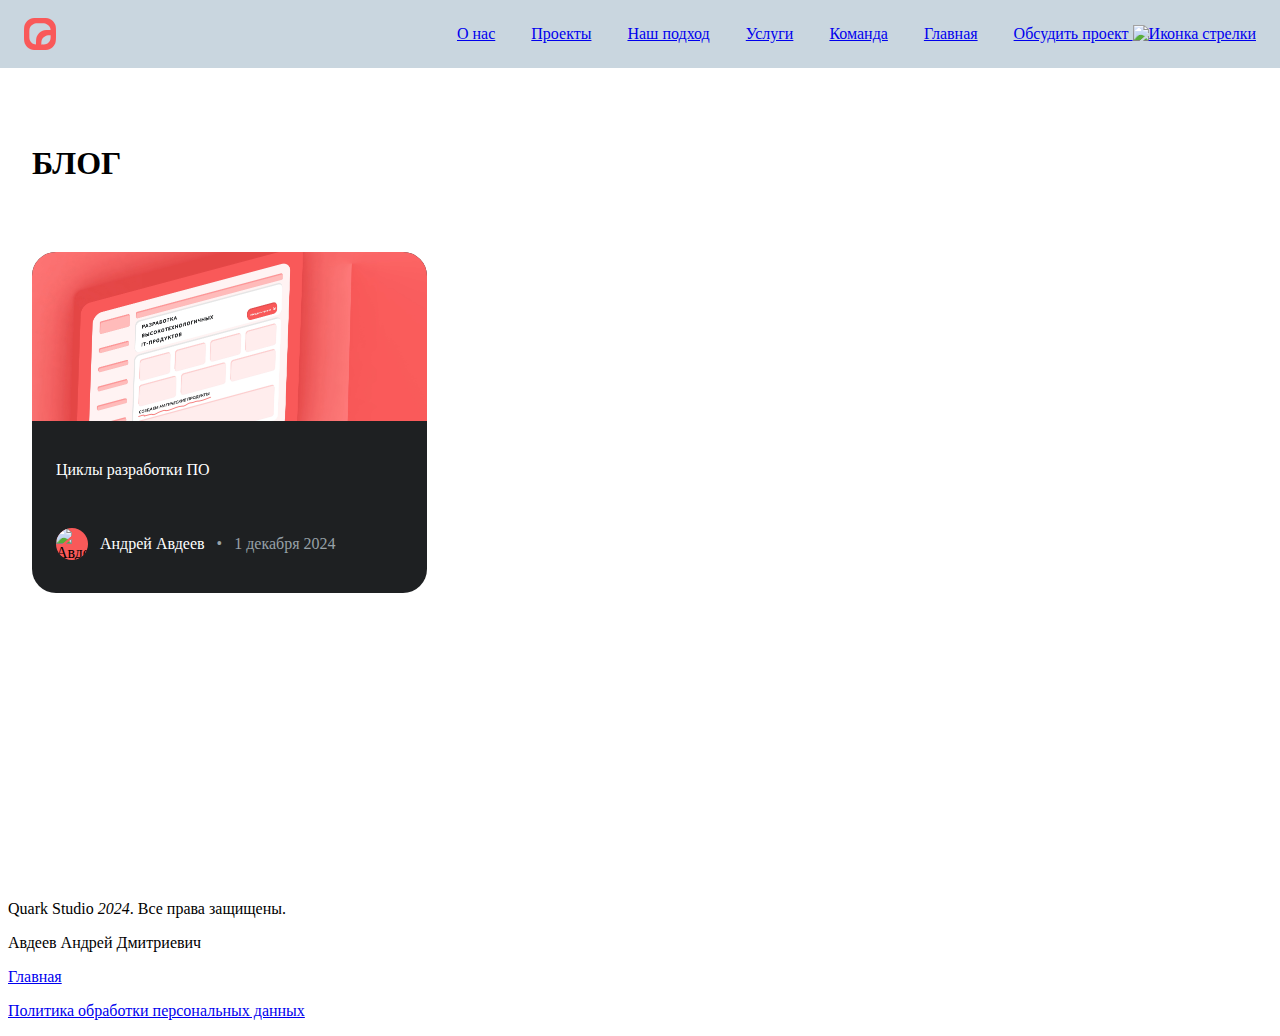
==== blog.html @ f485f205 "blog and updates" ====
<!DOCTYPE html>
<html lang="ru">
<head>
    <meta charset="UTF-8">
    <meta name="viewport" content="width=device-width, initial-scale=1.0">

    <title>Блог Quark Studio</title>
    <meta name="description" content="Блог о последних тенденциях и решениях для бизнеса любого масштаба.">
    <meta name="keywords" content="it блок, бизнес блог, блог quark studio, блог qstudio, блог кварк студия">

    <meta property="og:title" content="Блог Quark Studio">
    <meta property="og:description" content="Блог о последних тенденциях и решениях для бизнеса любого масштаба.">
    <meta property="og:image" content="files/branding/social-image.jpg">
    <meta property="og:image:width" content="1200">
    <meta property="og:image:height" content="630">
    <meta property="og:url" content="https://qstudio.tech/blog">
    <meta property="og:type" content="website">
    <meta property="og:site_name" content="Quark Studio">
    <meta property="og:locale" content="ru_RU">

    <link rel="icon" href="files/branding/logo.svg" type="image/svg+xml">

    <link rel="preconnect" href="https://fonts.googleapis.com">
    <link rel="preconnect" href="https://fonts.gstatic.com" crossorigin>
    <link href="https://fonts.googleapis.com/css2?family=Mulish:ital,wght@0,200..1000;1,200..1000&display=swap" rel="stylesheet">

    <link rel="stylesheet" href="css/index/index.css">
    <link rel="stylesheet" href="css/main/button.css">
    <link rel="stylesheet" href="css/main/text.css">
    <link rel="stylesheet" href="css/index/header.css">
    <link rel="stylesheet" href="css/index/footer.css">

    <link rel="stylesheet" href="css/blog/main.css">
</head>
<body>
<header>
    <img id="logo" src="files/branding/logo.svg" alt="Логотип Quark Studio"/>

    <img id="hamburger" src="files/icons/hamburger.svg" alt="Иконка меню"/>

    <div id="navigation-items-div">
        <a href="/#about">О нас</a>
        <a href="/#projects">Проекты</a>
        <a href="/#attitude">Наш подход</a>
        <a href="/#services">Услуги</a>
        <a href="/#team">Команда</a>
        <a href="/">Главная</a>
        <a href="/#contact" class="button">
            Обсудить проект
            <img src="files/icons/arrow.svg" alt="Иконка стрелки"/>
        </a>
    </div>

    <div id="navigation-mobile-items-div">
        <a href="/#about">О нас</a>
        <a href="/#projects">Проекты</a>
        <a href="/#attitude">Наш подход</a>
        <a href="/#services">Услуги</a>
        <a href="/#team">Команда</a>
        <a href="/">Главная</a>
        <a></a>
        <a href="/#contact" class="button">
            Обсудить проект
            <img src="files/icons/arrow.svg" alt="Иконка стрелки"/>
        </a>
        <img id="navigation-icon-exit" src="files/icons/exit.svg" alt="Иконка закрытия">
    </div>
</header>

<section id="main">
    <div id="main-title-div">
        <h1>БЛОГ</h1>
    </div>
    <div class="grid-container">
        <div class="grid-item" onclick="window.open('https://vc.ru/dev/1685134-cikl-razrabotki-po', '_blank', 'noopener,noreferrer');">
            <div class="image-wrapper" style="background-color: rgba(249, 89, 89, 1)">
                <img src="files/blog/cover/cover-1.jpg" alt="Циклы разработки ПО" class="image" />
            </div>
            <div class="content">
                <p>Циклы разработки ПО</p>
                <div class="writer">
                    <img src="files/images/team-1.png" alt="Авдеев Андрей"  style="background: rgba(249, 89, 89, 1)">
                    <div class="writer-text">
                        <p class="subtitle">Андрей Авдеев</p>
                        <p class="subtitle" style="color: #97A1A7">•   1 декабря 2024</p>
                    </div>
                </div>
            </div>
        </div>
    </div>
</section>

<footer>
    <div id="footer-description-div">
        <p class="subtitle">Quark Studio <i>2024</i>. Все права защищены.</p>
        <p class="subtitle">Авдеев Андрей Дмитриевич</p>
    </div>
    <div id="footer-private-police-div">
        <a href="/">
            <p class="subtitle-link">Главная</p>
        </a>
        <a href="/police">
            <p class="subtitle-link">Политика обработки персональных данных</p>
        </a>
    </div>
</footer>
<script src="js/index/header.js"></script>
<script src="js/blog/index.js"></script>
</body>
</html>
---- css/index/header.css ----
header {
    display: flex;
    justify-content: space-between;
    align-items: center;
    width: 100%;
    height: 68px;
    padding: 0 24px;
    box-sizing: border-box;
    position: fixed;
    top: 0;
    left: 0;
    right: 0;
    z-index: 1000;
    background-color: #C9D6DF;
    transition: border-bottom 0.3s ease;
    border-bottom: 0 solid rgba(0, 0, 0, 0);
}

header.scrolled {
    border-bottom: 1px solid rgba(151, 161, 167, 0.25);
}

#logo {
    height: 32px;
    width: 32px;
}

#navigation-items-div {
    display: flex;
    align-items: center;
    gap: 36px;
}


#hamburger {
    display: none;
    flex-direction: column;
    cursor: pointer;
    height: 20px;
    width: 22px;
}

#navigation-mobile-items-div {
    display: none;
    position: fixed;
    top: 0;
    left: 0;
    width: 100%;
    height: 100%;
    background-color: #C9D6DF;
    justify-content: center;
    align-items: center;
    flex-direction: column;
    gap: 24px;
    z-index: 1001;
}

#navigation-icon-exit {
    position: fixed;
    top: 18px;
    right: 18px;
    cursor: pointer;
}

@media (max-width: 1024px) {
    header {
        height: 54px;
        padding: 0 18px;
    }

    #logo {
        height: 24px;
        width: 24px;
    }

    #navigation-items-div {
        display: none;
    }

    #hamburger {
        display: flex;
    }

    #navigation-mobile-items-div.active {
        display: flex;
    }
}
---- css/blog/main.css ----
#main {
    width: calc(100vw - 24px - 24px);
    min-height: calc(100vh - 116px - 24px);
    padding: 116px 24px 0 24px;
    display: flex;
    flex-direction: column;
    gap: 48px;
}

.grid-container {
    column-count: 3;
    column-gap: 24px;
}

.image-wrapper {
    position: relative;
    width: 100%;
    height: 0;
    padding-bottom: 42.85%; /* Соотношение сторон 21:9, 9/21 = 0.4285, умножаем на 100 */
    overflow: hidden;
}

.grid-item {
    background-color: #1E2022;
    border-radius: 24px;
    margin-bottom: 24px;
    overflow: hidden;
    display: inline-block;
    width: 100%;
}

.grid-item img {
    width: 100%;
    height: auto;
    display: block;
}

.content {
    padding: 24px;
    display: flex;
    flex-direction: column;
    gap: 24px;
}

.content p {
    color: #FFFFFF;
    display: inline-block;
    width: auto;
}

.writer {
    display: flex;
    flex-direction: row;
    align-items: center;
    gap: 12px;
}

.writer-text {
    display: flex;
    flex-direction: row;
    align-items: center;
    flex-wrap: wrap;
    gap: 0 12px;
}

.writer-text .subtitle {
    max-lines: 1;
    white-space: nowrap;
}

.writer img {
    height: 32px;
    width: 32px;
    border-radius: 32px;
    display: block;
}

.grid-item:hover {
    background-color: rgba(30, 32, 34, 0.75);
}


@media (max-width: 1024px) {
    #main {
        width: calc(100vw - 18px - 18px);
        min-height: calc(100vh - 90px - 18px);
        padding: 90px 18px 0 18px;
        gap: 36px;
    }

    .grid-container {
        column-count: 2;
        column-gap: 18px;
    }

    .grid-item {
        border-radius: 18px;
        margin-bottom: 18px;
    }

    .content {
        padding: 18px;
        gap: 18px;
    }
}

@media (max-width: 767px) {
    .grid-container {
        column-count: 1;
    }

}
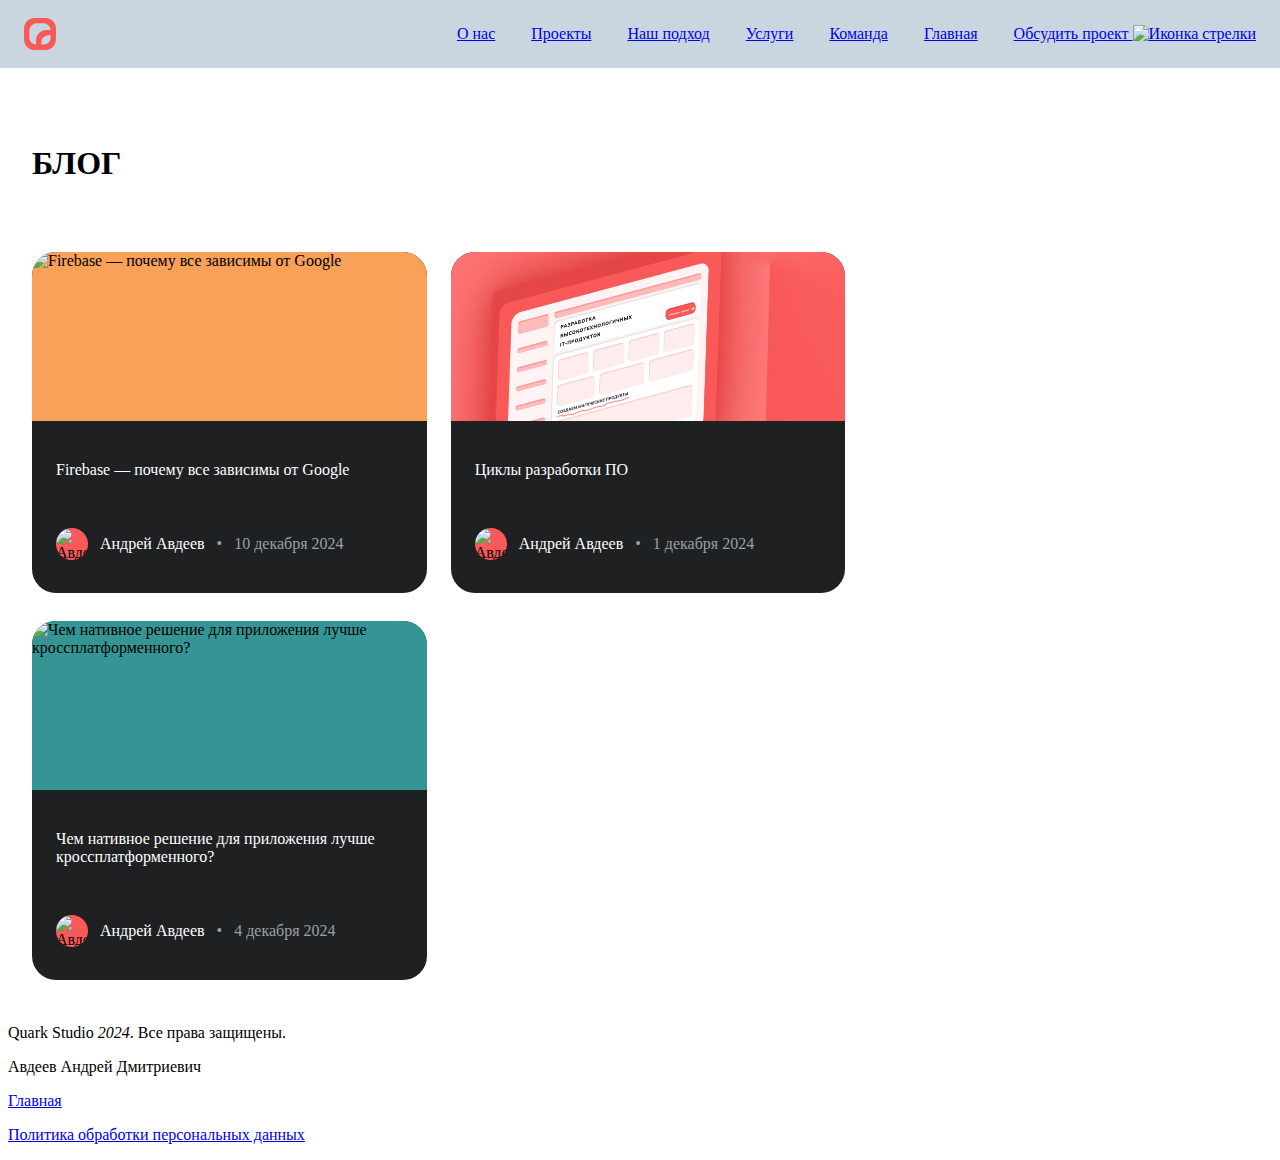
==== commit 82ac1566: "fix link" ====
--- a/blog.html
+++ b/blog.html
@@ -72,6 +72,38 @@
         <h1>БЛОГ</h1>
     </div>
     <div class="grid-container">
+        <div class="grid-item" onclick="window.open('https://vc.ru/1701913', '_blank', 'noopener,noreferrer');">
+            <div class="image-wrapper" style="background-color: rgba(249, 161, 89, 1)">
+                <img src="files/blog/cover/cover-3.jpg" alt="Firebase — почему все зависимы от Google" class="image" />
+            </div>
+            <div class="content">
+                <p>Firebase — почему все зависимы от Google</p>
+                <div class="writer">
+                    <img src="files/images/team-1.png" alt="Авдеев Андрей"  style="background: rgba(249, 89, 89, 1)">
+                    <div class="writer-text">
+                        <p class="subtitle">Андрей Авдеев</p>
+                        <p class="subtitle" style="color: #97A1A7">•   10 декабря 2024</p>
+                    </div>
+                </div>
+            </div>
+        </div>
+
+        <div class="grid-item" onclick="window.open('https://vc.ru/dev/1690891-chem-nativnoe-reshenie-dlya-prilozheniya-luchshe-krossplatformennogo', '_blank', 'noopener,noreferrer');">
+            <div class="image-wrapper" style="background-color: rgba(53, 149, 149, 1)">
+                <img src="files/blog/cover/cover-2.jpg" alt="Чем нативное решение для приложения лучше кроссплатформенного?" class="image" />
+            </div>
+            <div class="content">
+                <p>Чем нативное решение для приложения лучше кроссплатформенного?</p>
+                <div class="writer">
+                    <img src="files/images/team-1.png" alt="Авдеев Андрей"  style="background: rgba(249, 89, 89, 1)">
+                    <div class="writer-text">
+                        <p class="subtitle">Андрей Авдеев</p>
+                        <p class="subtitle" style="color: #97A1A7">•   4 декабря 2024</p>
+                    </div>
+                </div>
+            </div>
+        </div>
+
         <div class="grid-item" onclick="window.open('https://vc.ru/dev/1685134-cikl-razrabotki-po', '_blank', 'noopener,noreferrer');">
             <div class="image-wrapper" style="background-color: rgba(249, 89, 89, 1)">
                 <img src="files/blog/cover/cover-1.jpg" alt="Циклы разработки ПО" class="image" />
@@ -99,7 +131,7 @@
         <a href="/">
             <p class="subtitle-link">Главная</p>
         </a>
-        <a href="/police">
+        <a href="/privacy/quark-studio">
             <p class="subtitle-link">Политика обработки персональных данных</p>
         </a>
     </div>
